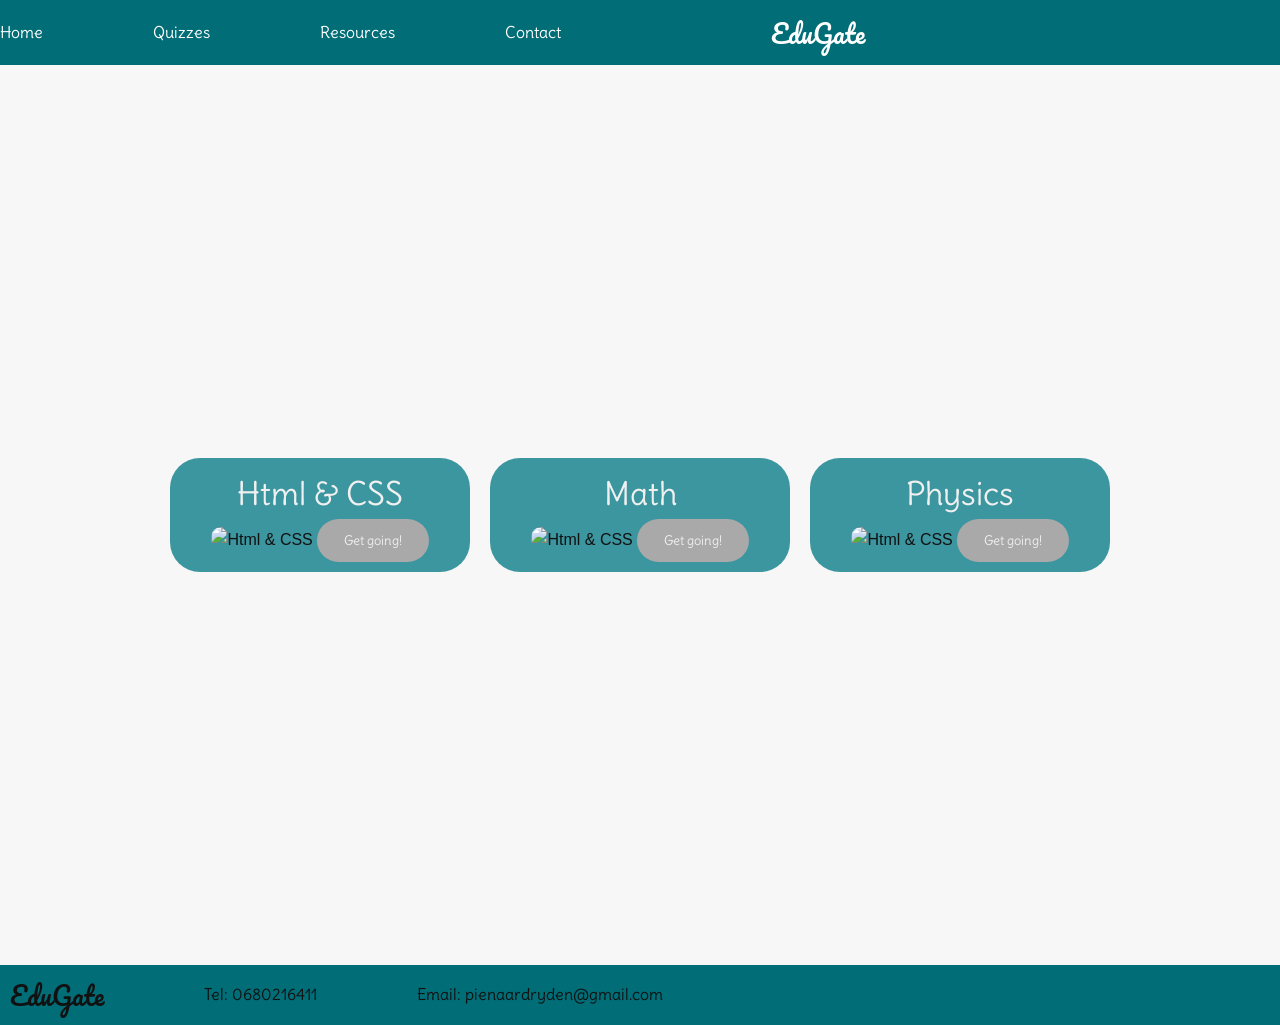
==== Lessons.html @ a0653239 "Add files via upload" ====
<!DOCTYPE html>
<html lang="en">
<head>
    <meta charset="UTF-8">
    <meta name="viewport" content="width=device-width, initial-scale=1.0">
    <title>EduGate|Lessons</title>
    <link rel="stylesheet" href="styles.css">
    <link rel="preconnect" href="https://fonts.googleapis.com">
    <link rel="preconnect" href="https://fonts.gstatic.com" crossorigin>
    <link href="https://fonts.googleapis.com/css2?family=Delius&family=Pacifico&display=swap" rel="stylesheet">
    <link rel="icon" type="image/png" href="images/Favicon.png">
</head>
<body>
    <div class="Container">
            <header>
        <nav>
            <ul>
              <li class="Navigation"><a href="Home.html" class="Navigation">Home</a></li>
              <li class="Navigation"><a href="Quizzes.html" class="Navigation">Quizzes</a></li>
              <li class="Navigation"><a href="Resources.html" class="Navigation">Resources</a></li>
              <li class="Navigation"><a href="Contact.html" class="Navigation">Contact</a></li>
              <li class="Name">EduGate</li>
            </ul>
        </nav>
    </header>
    <main class="lesson-main">
        <div class="lesson-card">
            <h1>Html & CSS</h1>
            <img class="card-img" src="images/programingCard.jpeg" alt="Html & CSS">
            <button><a href="https://youtu.be/G3e-cpL7ofc?si=k-2goXxaXICv-MCJ">Get going!</a></button>
        </div> 
        <div class="lesson-card">
            <h1>Math</h1>
            <img src="images/mathCard.jpeg" alt="Html & CSS">
            <button><a href="https://youtu.be/XZJdyPkCxuE?si=YmwSe8Hot19omeX0">Get going!</a></button>
        </div>
        <div class="lesson-card">
            <h1>Physics</h1>
            <img src="images/physicsCard.jpeg" alt="Html & CSS">
            <button><a href="https://youtu.be/BbRB17-khwY?si=w3vItjUslQr5I9jH">Get going!</a></button>
        </div>
    </main>
    <footer>
        <p class="Name-bottom">EduGate</p>
        <p class="details">Tel: 0680216411</p>
        <p class="details">Email: pienaardryden@gmail.com</p>
    </footer>
    </div>
</body>
</html>
---- styles.css ----
* {
    margin: 0;
    padding: 0;
    box-sizing: border-box;
}
:root {
    --primary-blue: #2867af;
    --secondary-blue: #0b1652;
    --light-blue: #00CFFF;
   
   
    --greenish-blue: #135f24;

    --main-bg: #cfc4ee;
    --white: #ffffff;
    --dark-text: #111111;

    --font-primary: 'Inter', sans-serif;
    --font-brand: 'Pacifico', cursive;
    --font-heading: 'Delius', cursive;

    --shadow-light: 0 2px 10px rgba(0, 109, 119, 0.1);
    --shadow-medium: 0 8px 25px rgba(23, 47, 92, 0.671);
    --shadow-heavy: 0 15px 35px rgba(18, 100, 23, 0.712);

    --transition-fast: 0.2s ease;
    --transition-medium: 0.3s ease;
}
body {
    font-family: var(--font-primary);
    background: var(--main-bg);
    line-height: 1.6;
    color: var(--dark-text);
    min-height: 100vh;
}
.Container {
    display: grid;
    grid-template-rows: auto 1fr auto;
    min-height: 100vh;
    max-width: 1400px;
    margin: 0 auto;
}
header {
    background: var(--primary-blue);
    padding: 15px 0;
    color: white;
}
nav ul {
    list-style: none;
    display: flex;
    justify-content: center;
    gap: 30px;
    align-items: center;
}
.Navigation a {
    color: var(--white);
    text-decoration: none;
    font-weight: 500;
    transition: var(--transition-fast);
}
.Navigation a:hover {
    color: var(--light-blue);
    background-color: #08276173;
}
.Name {
    font-family: var(--font-brand);
    font-size: 2rem;
}
.hero-section {
    position: relative;
    background: linear-gradient(135deg, var(--primary-blue), var(--greenish-blue));
    height: 500px;
    display: grid;
    grid-template-columns: 1fr 1fr;
    align-items: center;
    padding: 0 40px;
    color: rgb(25, 255, 175);
    overflow: hidden;
}
.hero-section::before {
    content: "";
    position: absolute;
    top: 0; left: 0; right: 0; bottom: 0;
    background: rgba(0,0,0,0.3); 
    z-index: 1;
}
.hero-content,
.hero-visual {
    position: relative;
    z-index: 2;
}
.hero-content h1 {
    font-family: var(--font-heading);
    font-size: 3rem;
}
.hero-content .highlight {
    color: var(--light-blue);
}
.hero-subtitle {
    margin: 20px 0;
}
.cta-buttons a {
    padding: 12px 25px;
    border-radius: 50px;
    text-decoration: none;
    margin-right: 15px;
    font-weight: 600;
    transition: var(--transition-medium);
}
.btn-primary {
    background: var(--white);
    color: var(--primary-blue);
}
.btn-primary:hover {
    background: var(--light-blue);
    color: var(--white);
}
.btn-secondary {
    background: transparent;
    color: var(--white);
    border: 2px solid var(--white);
}
.btn-secondary:hover {
    background: var(--white);
    color: var(--primary-blue);
}
.floating-card {
    position: absolute;
    background: var(--white);
    padding: 15px 20px;
    border-radius: 15px;
    box-shadow: var(--shadow-medium);
    text-align: center;
    transition: transform 0.3s ease, box-shadow 0.3s ease;
}
.card-1 { top: 20px; left: 20px; }
.card-2 { top: 150px; right: 40px; }
.card-3 { bottom: 40px; left: 60px; }
.floating-card:hover {
    transform: scale(1.05);
    box-shadow: var(--shadow-heavy);
}
.floating-card h3 {
    color: var(--primary-blue);
}
.features-section {
    padding: 60px 40px;
    text-align: center;
}
.features-section h2 {
    font-family: var(--font-heading);
    color: var(--primary-blue);
    margin-bottom: 40px;
}
.features-grid {
    display: grid;
    grid-template-columns: repeat(auto-fit, minmax(280px, 1fr));
    gap: 30px;
}
.feature-card {
    background: var(--white);
    border-radius: 20px;
    padding: 20px;
    box-shadow: var(--shadow-light);
    transition: transform 0.3s ease, box-shadow 0.3s ease;
}
.feature-card:hover {
    transform: translateY(-5px);
    box-shadow: var(--shadow-medium);
}
.feature-card h3 {
    color: var(--primary-blue);
}
.quick-access-section {
    background: url(./images/image2.jpg);
    padding: 60px 40px;
    background: linear-gradient(135deg, #bbe7bb83, #a8dadc); 
}
.quick-access-grid {
    display: flex;
    gap: 20px;
    flex-wrap: wrap;
    justify-content: center;
}
.access-card {
    flex: 1 1 300px;
    background: linear-gradient(135deg, #c8c2da, #d0e8e8);
    border-radius: 20px;
    padding: 20px;
    box-shadow: var(--shadow-light);
    transition: transform 0.3s ease, box-shadow 0.3s ease;
}
.access-link{
    color: #0b1652;
}
.access-card:hover {
    transform: translateY(-5px);
    box-shadow: var(--shadow-medium);
}
.stats-section {
   
    background-image:url('./images/image2.jpg');
    padding: 60px 40px;
    background: var(--secondary-blue);
    color: white;
    text-align: center;
    display: flex;
    justify-content: space-around; /* spread items evenly */
    align-items: center;
    flex-wrap: wrap;
}
.stat-item {
    display: inline-block;
    margin: 10px 20px;
    text-align: center;
}
.stat-number {
    font-size: 2.5rem;
    font-weight: 700;
    margin-bottom: 5px;
}
.stat-label {
    font-size: 1.1rem;
}
footer .footer-content {
    display: flex;
    justify-content: space-between;
    align-items: center;
    flex-wrap: wrap;
    max-width: 1200px;
    margin: 0 auto;
}
footer .footer-brand,
footer .footer-contact {
    display: inline-block;
    margin: 10px 20px;
    text-align: left;
}
footer .footer-brand h3,
footer .footer-contact p {
    margin-bottom: 8px;
}
@media (max-width: 768px) {
    .hero-section {
        grid-template-columns: 1fr;
        height: 600px;
        text-align: center;
        padding: 20px;
    }

    .floating-card {
        position: relative;
        margin: 10px auto;
        top: auto;
        left: auto;
        right: auto;
        bottom: auto;
    }

    .quick-access-grid {
        flex-direction: column;
        gap: 20px;
    }
}

.Container{
    background-color: rgb(247, 247, 247);
    height: 100vh;
    display: grid;
    grid-template-rows: 65px 1fr 60px;
}
header{
    background-color: rgb(0, 109, 119);
    display: flex;
    justify-items: start;
    transition: all 0.3s ease;
    align-items: center;
}
.Navigation{
    display: inline-block;
    margin-right: 40px;
    color: rgb(255, 255, 255);
    font-family: "Delius", cursive;
    font-weight: 400;
    font-style: normal;
}
.Navigation:hover{
    cursor: pointer;
    transform: scale(1.05);
    box-shadow: 0 4px 10px rgba(0, 0, 0, 0.3);
}
.Name{
    display: inline-block;
    font-size: 25px;
    margin-left: 100px;
    font-family: "Pacifico", cursive;
    font-weight: 400;
    font-style: normal;
}
main{
    background-color: rgb(247, 247, 247);
}
.lesson-main{
    background-image: url(images/lessons\ background.jpg);
    background-size: cover;
    background-position: center;
    background-repeat: no-repeat;
    display: grid;
    grid-template-columns: repeat(3, max-content);
    gap: 20px;
    padding: 50px;
    justify-content: center;
    align-content: center;
    min-height: 100vh;
    box-sizing: border-box;
}

.lesson-card{
    border-style: none;
    width: 300px;
    text-align: center;
    background-color: rgb(60, 150, 160);
    padding: 10px;
    border-radius: 30px;
}
.lesson-card img{
    border-radius: 10px;
    height: 150px;
    width: 260px;
}
.lesson-card h1{
    font-family: "Delius", cursive;
    font-weight: 500;
    font-style: bold;
    color: #f0f0f0;
}
button{
    padding: 1em 2em;
    border: none;
    background-color: darkgrey;
    border-radius: 1000px;
    font-family: "Delius", cursive;
    font-weight: 400;
    font-style: normal;
    position: relative;
}
button:hover{
    background-color: rgb(0, 109, 119);
    transform: scale(1.05);
}
a{
    color: #f0f0f0;
    text-decoration: none;
}
.Name-bottom{
    display: inline-block;
    font-size: 25px;
    margin-left: 10px;
    font-family: "Pacifico", cursive;
    font-weight: 400;
    font-style: normal;
}
footer{
    background-color: rgb(0, 109, 119) ;
    display:flex;
    align-items: center;
    justify-content: start;
}
.details{
    display: inline-block;
    margin-left: 100px;
    font-family: "Delius", cursive;
    font-weight: 400;
    font-style: normal;
}
.resources-main{
    background-image: url(images/resourcesBackground.png);
    background-size: cover;
    background-position: center;
    background-repeat: no-repeat;
    display: grid;
    grid-template-columns: repeat(3, max-content);
    gap: 20px;
    padding: 50px;
    justify-content: center;
    align-content: center;
    min-height: 100vh;
    box-sizing: border-box;
}
.dropdown-main{
    width: 100%;
    height: 40px;
    background-color:rgb(60, 150, 160);
    display: grid;
    place-items: center;
}
.dropdown-main ul{
    float: left;
    margin: 0;
    padding: 0;
}
.dropdown-main ul li{
    float: left;
    list-style: none;
    position: relative;
}
.dropdown-main ul li a{
    color: black;
    font-size: 15px;
    padding: 24px, 14px;
    text-decoration: none;
}
.dropdown-main ul li ul{
    color: #222;
    display: none;
    position: absolute;
    background-color: rgb(60, 150, 160);
    padding: 10px;
    border-radius: 0px 0px 4px 4px;
}
.dropdown-main ul li:hover ul{
    display: block;
}
.dropdown-main ul li ul li{
    width: 150px;
    border-radius: 4px;
}
.dropdown-main ul li ul li a{
    padding: 8px 14px;
}
.dropdown-main ul li ul li a:hover{
    transform: scale(1.05);
    color: white;
}
.quizes-main{
    background-image: url(images/quizBackground.jpeg);
    background-size: cover;
    background-position: center;
    background-repeat: no-repeat;
    display: grid;
    grid-template-columns: repeat(3, max-content);
    gap: 20px;
    padding: 50px;
    justify-content: center;
    align-content: center;
    min-height: 100vh;
    box-sizing: border-box;
}
.contact-main{
background-image: url(images/vintage-pink-telephone-composition.jpg);
    background-size: cover;
    background-position: center;
    background-repeat: no-repeat;
    display: grid;
    font-family: "Delius", cursive;
    font-weight: 400;
    font-style: normal;
}
.contact-main form{
    margin-left: 12%;
    margin-top: 1%;
    width: 85%;
    height: 90%;
}
.contact-main form fieldset{
    width: 80%;
    height: 90%;
    background-color: rgb(247, 247, 247);
    padding-right: 0;
    border-color: rgb(60, 150, 160);
    border-radius: 10px;
    border-style: bold; 
    border-width: 2px;
}
input{
    margin-right: 1%;
    margin-bottom: 1%;
    width: 22%;
    types: text;
}
input:user-invalid{
    border: 2px solid rgb(244, 162, 97);
}
#subject{
    width: 95%;
    margin-top: 0.3%;
    border-color: rgb(60, 150, 160);
    border-radius: 10px;
    border-style: bold; 
    border-width: 1.5px;
    background-color: darkgrey ;
}
#message{
    height: 200px;
    border-color: rgb(60, 150, 160);
    border-radius: 10px;
    border-style: bold; 
    border-width: 1.5px;
    background-color: darkgrey ;
}
#fname{
    border-color: rgb(60, 150, 160);
    border-radius: 10px;
    border-style: bold; 
    border-width: 1.5px;
    background-color: darkgrey ;
}
#sname{
    border-color: rgb(60, 150, 160);
    border-radius: 10px;
    border-style: bold; 
    border-width: 1.5px;
    background-color: darkgrey ;
}
#email{
    border-color: rgb(60, 150, 160);
    border-radius: 10px;
    border-style: bold; 
    border-width: 1.5px;
    background-color: darkgrey ;
}

textarea{
    width: 95%;
    height: 68%;
    margin-top: 0.3%;
}
.contact-main button:hover{
    background-color: rgb(60, 150, 160);
}
.quizHome{
    background-color: rgb(60, 150, 160);
    display: grid;
    grid-template-columns: repeat(3, max-content);
    gap: 20px;
    padding: 50px;
    justify-content: center;
    align-content: center;
    min-height: 100vh;
    box-sizing: border-box;
}
.quiz{
    background-color: white ;
    width: 1000px;
    height: 410px;
    border-radius: 10px;
    border-style: solid;
    border-color: rgb(60, 150, 160) ;
    border-style: bold; 
    border-width: 2px;
    padding: 5px 5px 5px 5px;

}
.awnser{
    border-color: rgb(60, 150, 160);
    border-radius: 10px;
    border-style: bold; 
    border-width: 1.5px;
    background-color: darkgrey ;
}
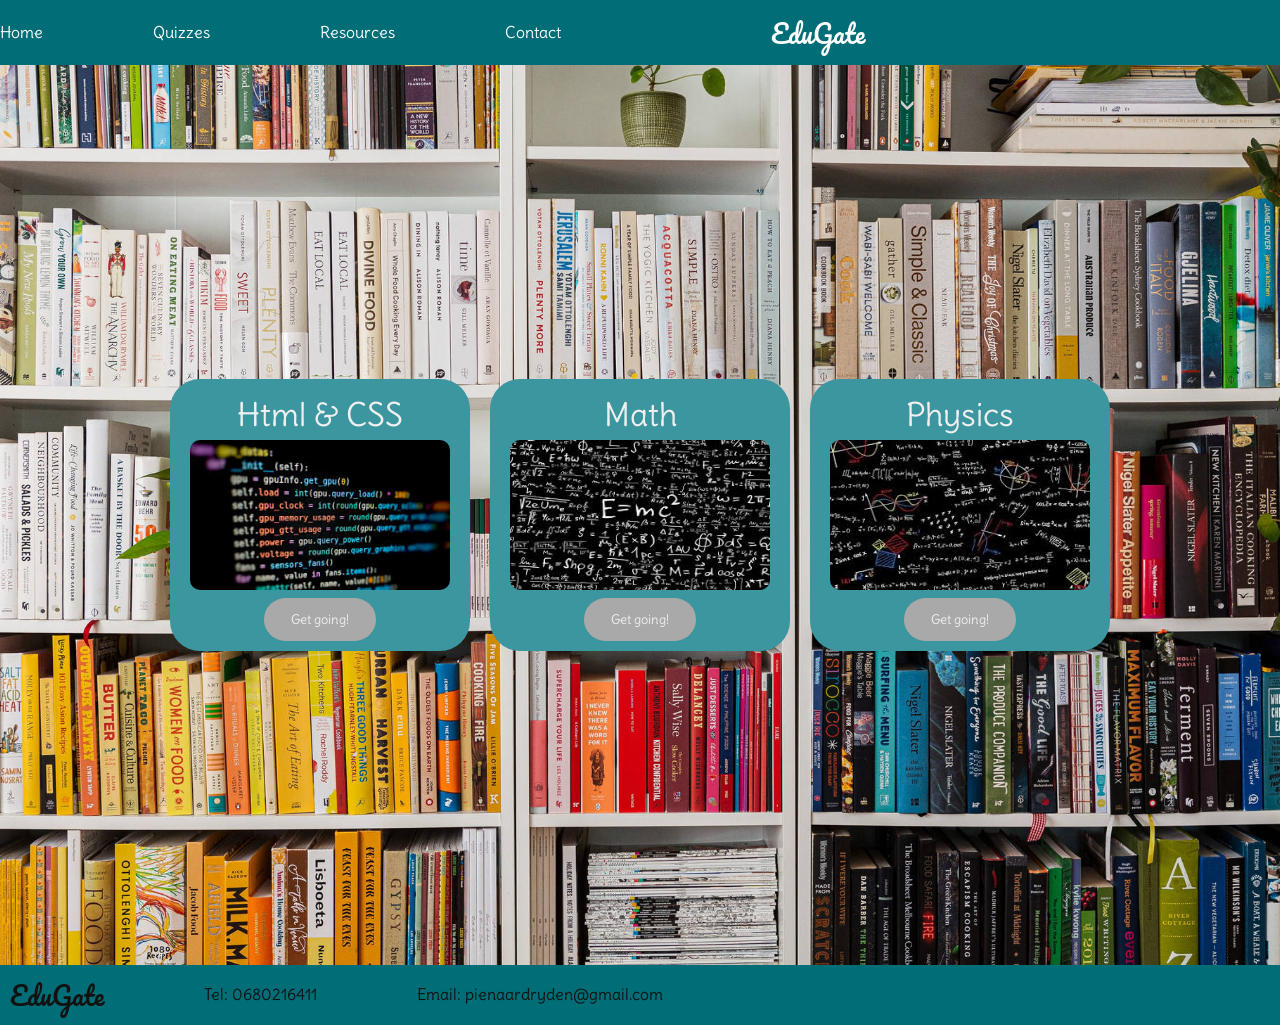
==== commit bf2b4ac6: "naming for index" ====
--- a/Lessons.html
+++ b/Lessons.html
@@ -15,7 +15,7 @@
             <header>
         <nav>
             <ul>
-              <li class="Navigation"><a href="Home.html" class="Navigation">Home</a></li>
+              <li class="Navigation"><a href="index.html" class="Navigation">Home</a></li>
               <li class="Navigation"><a href="Quizzes.html" class="Navigation">Quizzes</a></li>
               <li class="Navigation"><a href="Resources.html" class="Navigation">Resources</a></li>
               <li class="Navigation"><a href="Contact.html" class="Navigation">Contact</a></li>
